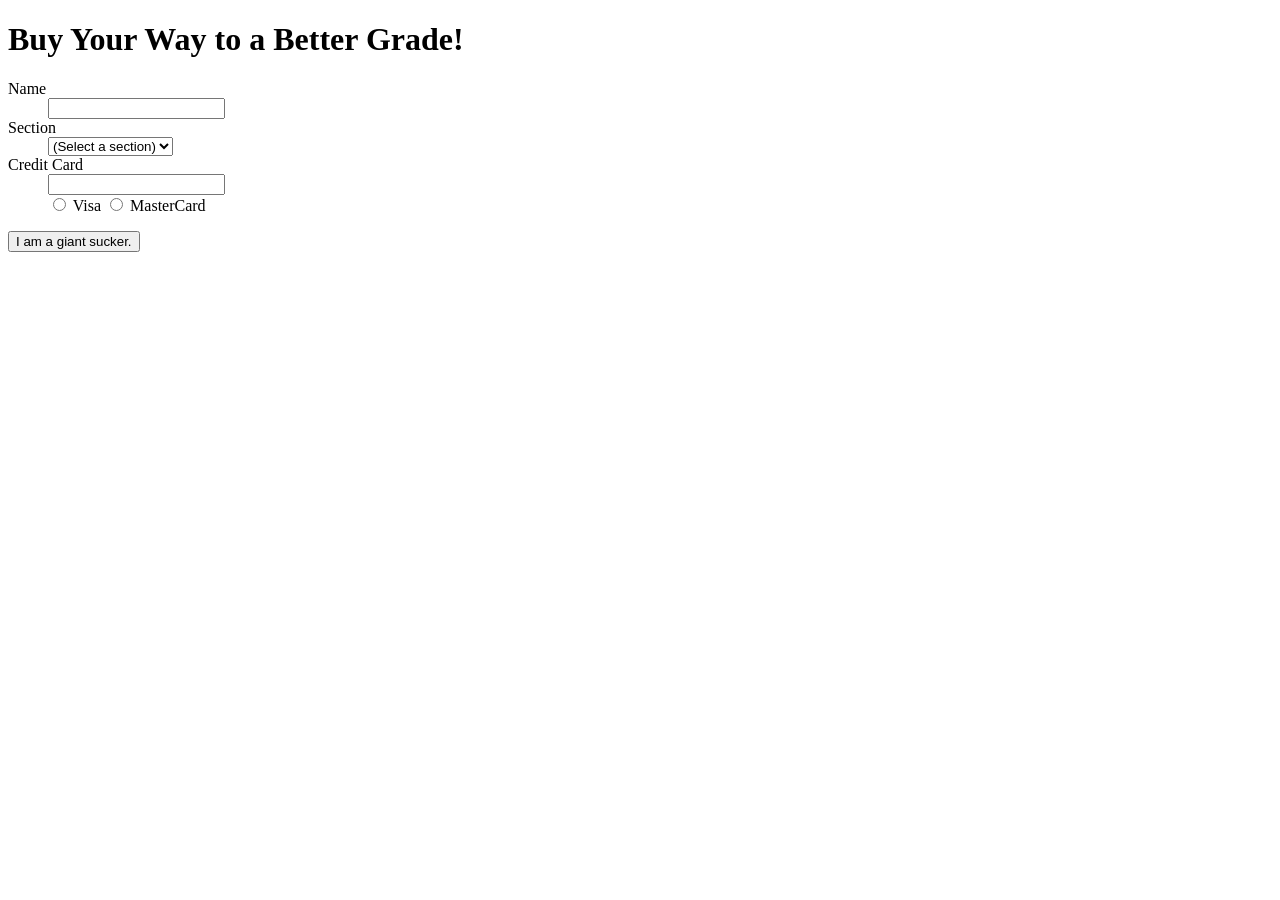
==== buyagrade.html @ a45c64ea "added buyagrade.html form structure" ====
<!DOCTYPE html>
<html lang="en">

<head>
  <meta charset="UTF-8">
  <title>Buy A Grade</title>
</head>

<body>
  <h1>Buy Your Way to a Better Grade!</h1>

  <!--
    This form sends the entered data to sucker.php
    where the values will be validated and saved
  -->
  <form action="sucker.php" method="post">
    <dl>
      <dt>Name</dt>
      <dd>
        <!-- Student name input -->
        <input type="text" name="name">
      </dd>

      <dt>Section</dt>
      <dd>
        <!-- Course section dropdown -->
        <select name="section">
          <option value="">(Select a section)</option>
          <option>MA</option>
          <option>MB</option>
          <option>MC</option>
          <option>MD</option>
          <option>ME</option>
          <option>MF</option>
          <option>MG</option>
          <option>MH</option>
        </select>
      </dd>

      <dt>Credit Card</dt>
      <dd>
        <!-- Card number input -->
        <input type="text" name="cardnumber"><br>

        <!-- Radio buttons for card type -->
        <label><input type="radio" name="cardtype" value="visa"> Visa</label>
        <label><input type="radio" name="cardtype" value="mastercard"> MasterCard</label>
      </dd>
    </dl>

    <div>
      <input type="submit" value="I am a giant sucker.">
    </div>
  </form>
</body>

</html>
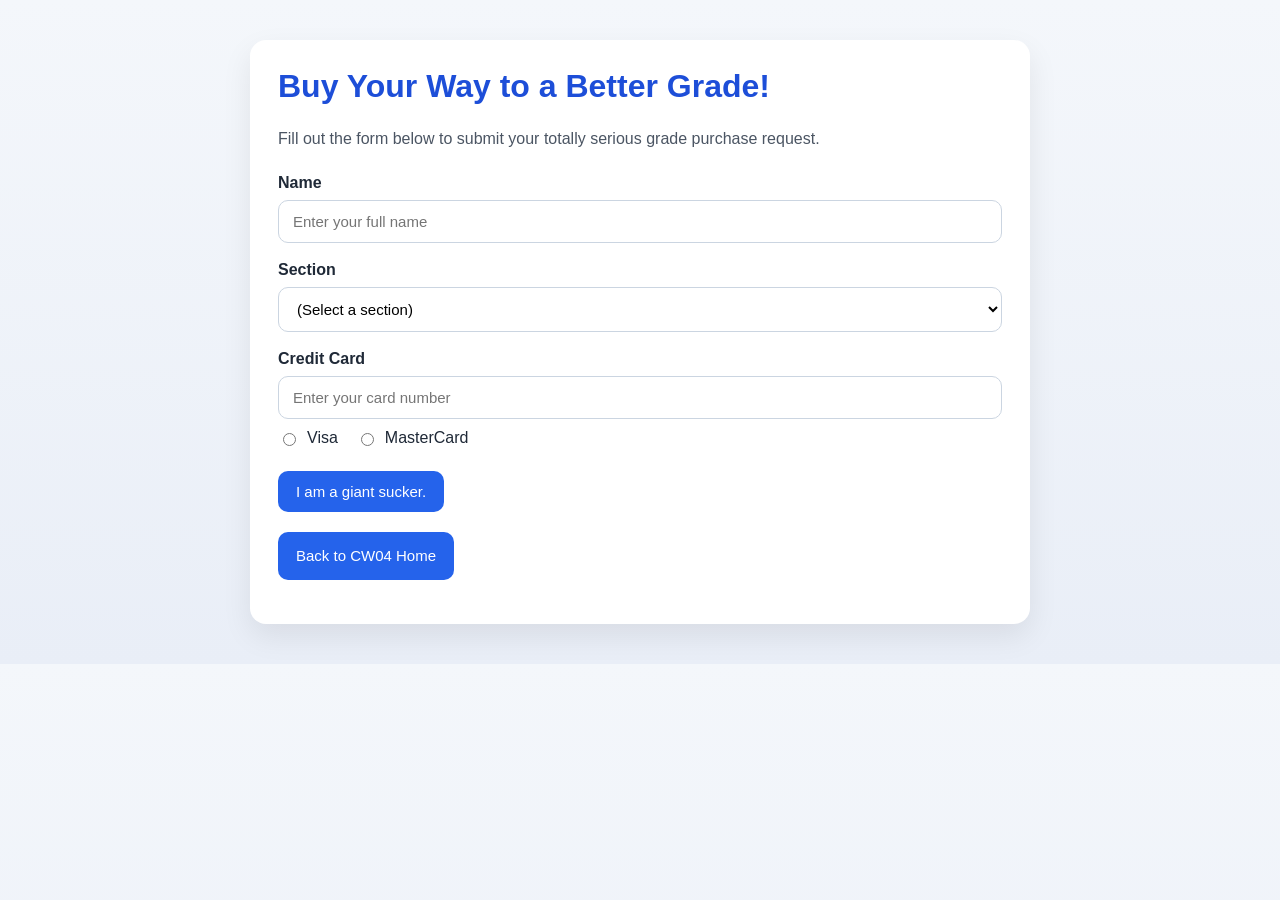
==== commit dc9fcf93: "Implemented styles across all files, fixed read/write permission on filezilla to allow write into su" ====
--- a/buyagrade.html
+++ b/buyagrade.html
@@ -4,54 +4,63 @@
 <head>
   <meta charset="UTF-8">
   <title>Buy A Grade</title>
+  <link rel="stylesheet" href="styles.css">
 </head>
 
 <body>
-  <h1>Buy Your Way to a Better Grade!</h1>
+  <div class="page">
+    <h1>Buy Your Way to a Better Grade!</h1>
+    <p class="intro">
+      Fill out the form below to submit your totally serious grade purchase request.
+    </p>
 
-  <!--
-    This form sends the entered data to sucker.php
-    where the values will be validated and saved
-  -->
-  <form action="sucker.php" method="post">
-    <dl>
-      <dt>Name</dt>
-      <dd>
-        <!-- Student name input -->
-        <input type="text" name="name">
-      </dd>
+    <!-- This form sends the entered data to sucker.php -->
+    <form action="sucker.php" method="post">
+      <dl>
+        <dt>Name</dt>
+        <dd>
+          <!-- Student name input -->
+          <input type="text" name="name" placeholder="Enter your full name">
+        </dd>
 
-      <dt>Section</dt>
-      <dd>
-        <!-- Course section dropdown -->
-        <select name="section">
-          <option value="">(Select a section)</option>
-          <option>MA</option>
-          <option>MB</option>
-          <option>MC</option>
-          <option>MD</option>
-          <option>ME</option>
-          <option>MF</option>
-          <option>MG</option>
-          <option>MH</option>
-        </select>
-      </dd>
+        <dt>Section</dt>
+        <dd>
+          <!-- Course section dropdown -->
+          <select name="section">
+            <option value="">(Select a section)</option>
+            <option>MA</option>
+            <option>MB</option>
+            <option>MC</option>
+            <option>MD</option>
+            <option>ME</option>
+            <option>MF</option>
+            <option>MG</option>
+            <option>MH</option>
+          </select>
+        </dd>
 
-      <dt>Credit Card</dt>
-      <dd>
-        <!-- Card number input -->
-        <input type="text" name="cardnumber"><br>
+        <dt>Credit Card</dt>
+        <dd>
+          <!-- Card number input -->
+          <input type="text" name="cardnumber" placeholder="Enter your card number">
 
-        <!-- Radio buttons for card type -->
-        <label><input type="radio" name="cardtype" value="visa"> Visa</label>
-        <label><input type="radio" name="cardtype" value="mastercard"> MasterCard</label>
-      </dd>
-    </dl>
+          <!-- Radio buttons for card type -->
+          <div class="card-options">
+            <label><input type="radio" name="cardtype" value="visa"> Visa</label>
+            <label><input type="radio" name="cardtype" value="mastercard"> MasterCard</label>
+          </div>
+        </dd>
+      </dl>
 
-    <div>
-      <input type="submit" value="I am a giant sucker.">
-    </div>
-  </form>
+      <div class="button-row">
+        <input type="submit" value="I am a giant sucker.">
+      </div>
+    </form>
+
+    <p class="back-link">
+      <a class="link-button" href="index.html">Back to CW04 Home</a>
+    </p>
+  </div>
 </body>
 
 </html>
--- a/styles.css
+++ b/styles.css
@@ -0,0 +1,155 @@
+/*
+  styles.css
+  Shared styling for CW04 pages
+
+  Student note:
+  - I kept the design simple so it still feels like a class assignment
+  - This file is reused by the forms and PHP output pages
+*/
+
+* {
+  box-sizing: border-box;
+}
+
+body {
+  margin: 0;
+  font-family: Arial, Helvetica, sans-serif;
+  background: linear-gradient(180deg, #f4f7fb 0%, #e9eef7 100%);
+  color: #1f2937;
+}
+
+.page {
+  width: min(92%, 780px);
+  margin: 40px auto;
+  background: #ffffff;
+  border-radius: 16px;
+  padding: 28px;
+  box-shadow: 0 12px 30px rgba(0, 0, 0, 0.08);
+}
+
+h1,
+h2 {
+  margin-top: 0;
+  color: #1d4ed8;
+}
+
+p {
+  line-height: 1.6;
+}
+
+.intro {
+  margin-bottom: 22px;
+  color: #4b5563;
+}
+
+.form-row {
+  margin-bottom: 18px;
+}
+
+label {
+  display: block;
+  font-weight: bold;
+  margin-bottom: 8px;
+}
+
+input[type="text"],
+input[type="password"],
+select {
+  width: 100%;
+  padding: 12px 14px;
+  border: 1px solid #cbd5e1;
+  border-radius: 10px;
+  font-size: 15px;
+  background: #fff;
+}
+
+select[multiple] {
+  min-height: 180px;
+}
+
+.card-options {
+  display: flex;
+  gap: 18px;
+  flex-wrap: wrap;
+  margin-top: 10px;
+}
+
+.card-options label {
+  display: flex;
+  align-items: center;
+  gap: 8px;
+  font-weight: normal;
+  margin-bottom: 0;
+}
+
+.button-row {
+  margin-top: 24px;
+}
+
+input[type="submit"],
+button,
+.link-button {
+  background: #2563eb;
+  color: #ffffff;
+  border: none;
+  border-radius: 10px;
+  padding: 12px 18px;
+  font-size: 15px;
+  cursor: pointer;
+  text-decoration: none;
+  display: inline-block;
+}
+
+input[type="submit"]:hover,
+button:hover,
+.link-button:hover {
+  background: #1d4ed8;
+}
+
+.panel {
+  background: #f8fafc;
+  border: 1px solid #e2e8f0;
+  border-radius: 12px;
+  padding: 16px;
+  margin-top: 20px;
+}
+
+pre {
+  background: #111827;
+  color: #f9fafb;
+  padding: 14px;
+  border-radius: 12px;
+  overflow-x: auto;
+  white-space: pre-wrap;
+  word-wrap: break-word;
+}
+
+.back-link {
+  margin-top: 20px;
+}
+
+.status-error {
+  color: #b91c1c;
+}
+
+.status-success {
+  color: #166534;
+}
+
+dt {
+  font-weight: bold;
+  margin-bottom: 8px;
+  color: #1f2937;
+}
+
+dd {
+  margin: 0 0 18px 0;
+}
+
+ul.page-links {
+  padding-left: 20px;
+}
+
+ul.page-links li {
+  margin-bottom: 10px;
+}
